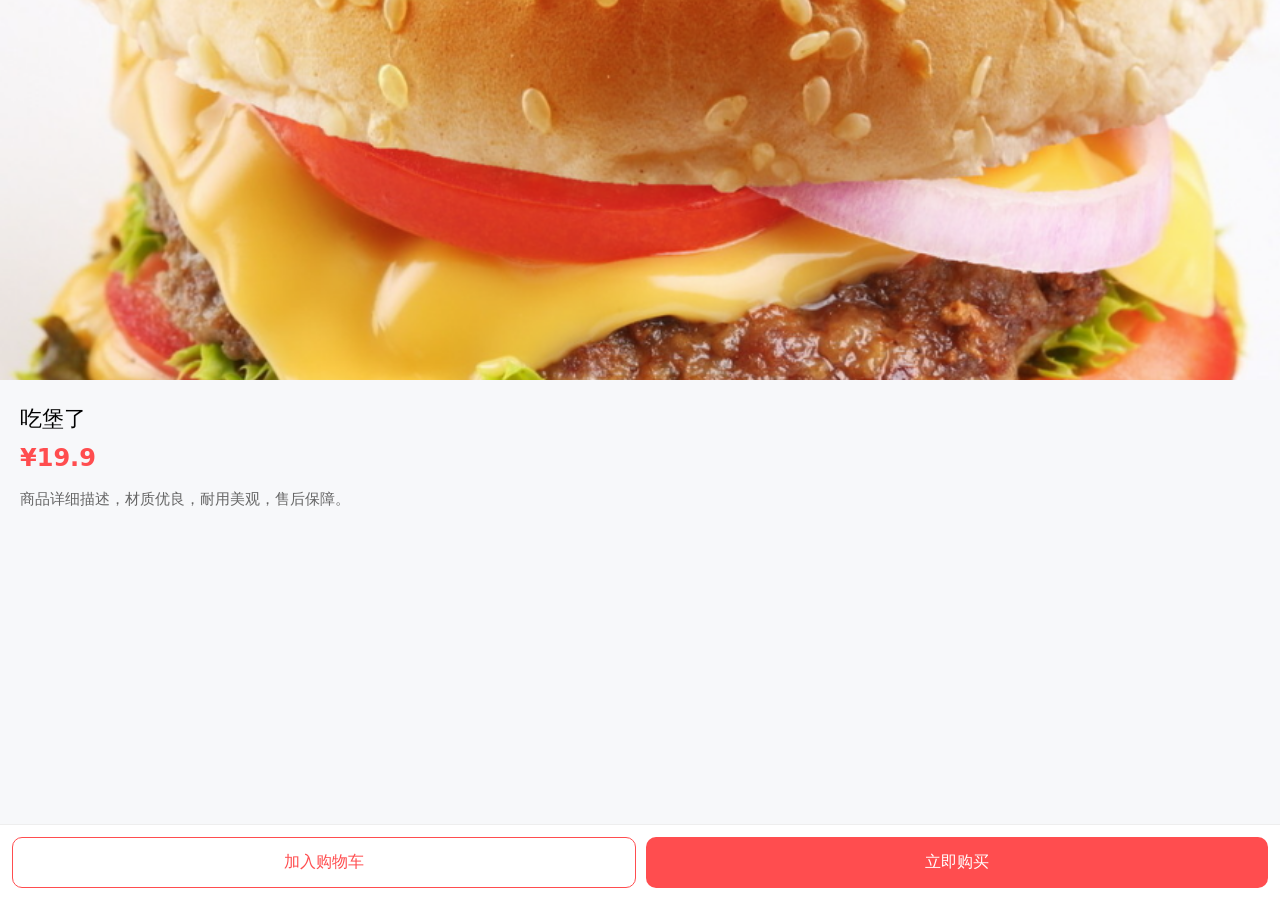
==== detail.html @ 701f8da3 "Rename 商品详情页detail.html to detail.html" ====
<!DOCTYPE html>
<html lang="zh-CN">
<head>
<meta charset="UTF-8">
<meta name="viewport" content="width=device-width, initial-scale=1.0">
<title>商品详情</title>
<style>
*{margin:0;padding:0;box-sizing:border-box;font-family:system-ui;}
body{background:#f7f8fa;padding-bottom:80px;}
img{width:100%;height:380px;object-fit:cover;}
.info{padding:20px;}
.name{font-size:22px;margin-bottom:10px;}
.price{font-size:24px;color:#ff4d4f;font-weight:bold;margin-bottom:15px;}
.desc{font-size:15px;color:#666;line-height:1.6;}
.btns{position:fixed;bottom:0;left:0;right:0;background:#fff;display:flex;padding:12px;gap:10px;border-top:1px solid #eee;}
.btns button{flex:1;padding:14px 0;border-radius:10px;border:none;font-size:16px;}
.btn-cart{background:#fff;color:#ff4d4f;border:1px solid #ff4d4f !important;}
.btn-buy{background:#ff4d4f;color:#fff;}
</style>
</head>

<body>
<img id="goodImg">
<div class="info">
<div class="name" id="goodName"></div>
<div class="price" id="goodPrice"></div>
<div class="desc" id="goodDesc">商品详细描述，材质优良，耐用美观，售后保障。</div>
</div>

<div class="btns">
<button class="btn-cart" onclick="addCart()">加入购物车</button>
<button class="btn-buy" onclick="buyNow()">立即购买</button>
</div>

<script>
// 获取商品数据
let good = JSON.parse(localStorage.getItem('detail') || 
  '{"name":"吃堡了","image":"images/吃堡了.png","price":19.9,"desc":"趣味谐音梗商品，治愈你的小情绪！"}');
document.getElementById('goodName').innerText = good.name
document.getElementById('goodPrice').innerText = '¥' + good.price
document.getElementById('goodImg').src = good.image

// 加入购物车
function addCart(){
  let cart = JSON.parse(localStorage.getItem('cart')) || []
  cart.push(good)
  localStorage.setItem('cart', JSON.stringify(cart))
  alert('已加入购物车')
}

// 立即购买
function buyNow(){
  alert('确认购买：' + good.name + '，¥' + good.price)
}
</script>
</body>
</html>
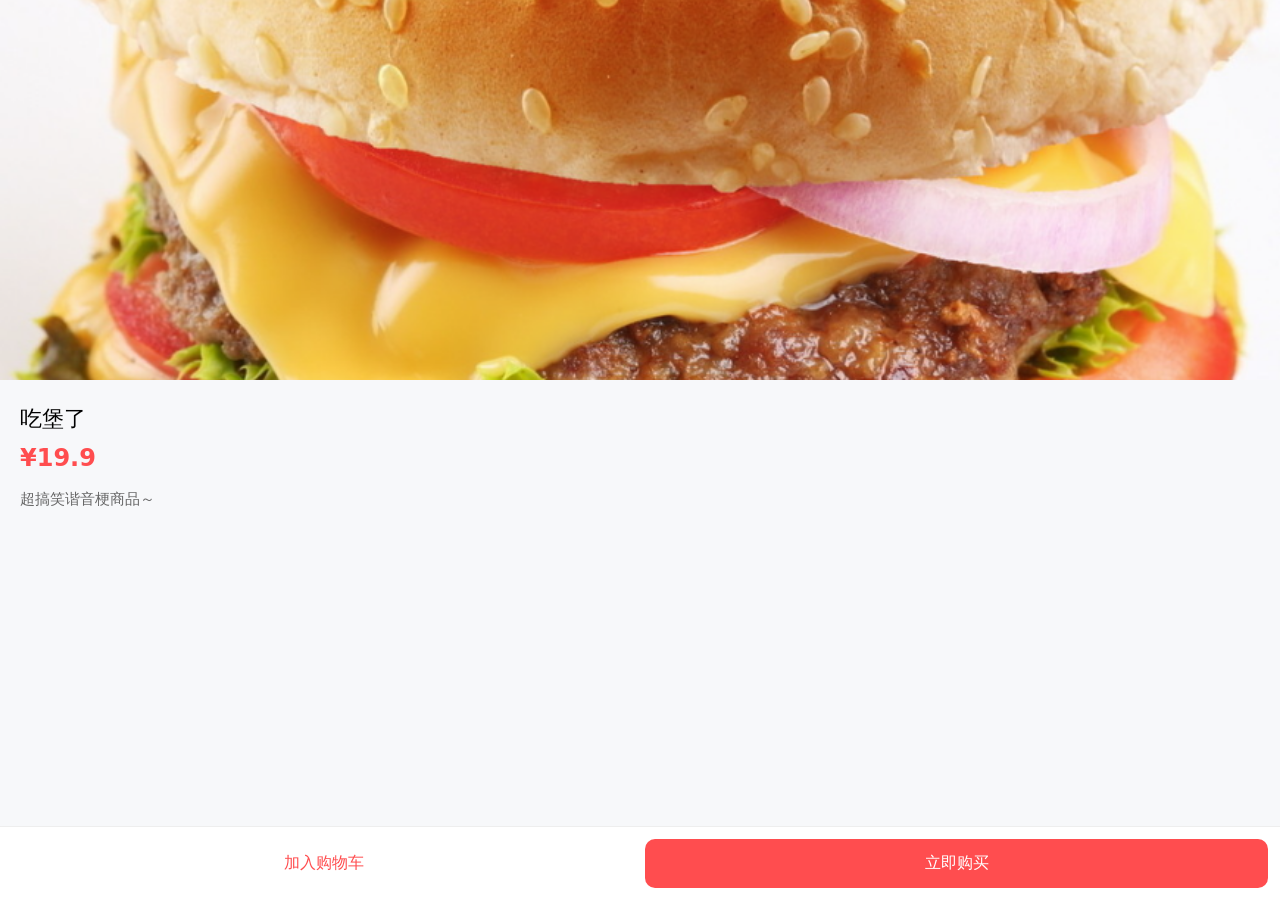
==== commit c2216a2a: "Update detail.html" ====
--- a/detail.html
+++ b/detail.html
@@ -7,14 +7,14 @@
 <style>
 *{margin:0;padding:0;box-sizing:border-box;font-family:system-ui;}
 body{background:#f7f8fa;padding-bottom:80px;}
-img{width:100%;height:380px;object-fit:cover;}
+#goodImg{width:100%;height:380px;object-fit:cover;}
 .info{padding:20px;}
 .name{font-size:22px;margin-bottom:10px;}
 .price{font-size:24px;color:#ff4d4f;font-weight:bold;margin-bottom:15px;}
-.desc{font-size:15px;color:#666;line-height:1.6;}
+.desc{font-size:15px;color:#666;line-height:1.6;margin-top:10px;}
 .btns{position:fixed;bottom:0;left:0;right:0;background:#fff;display:flex;padding:12px;gap:10px;border-top:1px solid #eee;}
 .btns button{flex:1;padding:14px 0;border-radius:10px;border:none;font-size:16px;}
-.btn-cart{background:#fff;color:#ff4d4f;border:1px solid #ff4d4f !important;}
+.btn-cart{background:#fff;color:#ff4d4f;border:1px solid #ff4d4f;}
 .btn-buy{background:#ff4d4f;color:#fff;}
 </style>
 </head>
@@ -24,7 +24,7 @@
 <div class="info">
 <div class="name" id="goodName"></div>
 <div class="price" id="goodPrice"></div>
-<div class="desc" id="goodDesc">商品详细描述，材质优良，耐用美观，售后保障。</div>
+<div class="desc" id="goodDesc"></div>
 </div>
 
 <div class="btns">
@@ -33,24 +33,22 @@
 </div>
 
 <script>
-// 获取商品数据
-let good = JSON.parse(localStorage.getItem('detail') || 
-  '{"name":"吃堡了","image":"images/吃堡了.png","price":19.9,"desc":"趣味谐音梗商品，治愈你的小情绪！"}');
-document.getElementById('goodName').innerText = good.name
-document.getElementById('goodPrice').innerText = '¥' + good.price
-document.getElementById('goodImg').src = good.image
+let good = JSON.parse(localStorage.getItem('detail') || '{"name":"吃堡了","image":"images/吃堡了.png","price":19.9,"desc":"超搞笑谐音梗商品～"}');
 
-// 加入购物车
+document.getElementById('goodName').innerText = good.name;
+document.getElementById('goodPrice').innerText = '¥' + good.price;
+document.getElementById('goodImg').src = good.image;
+document.getElementById('goodDesc').innerText = good.desc;
+
 function addCart(){
-  let cart = JSON.parse(localStorage.getItem('cart')) || []
-  cart.push(good)
-  localStorage.setItem('cart', JSON.stringify(cart))
-  alert('已加入购物车')
+  let cart = JSON.parse(localStorage.getItem('cart') || '[]');
+  cart.push(good);
+  localStorage.setItem('cart', JSON.stringify(cart));
+  alert('已加入购物车');
 }
 
-// 立即购买
 function buyNow(){
-  alert('确认购买：' + good.name + '，¥' + good.price)
+  alert('确认购买：' + good.name + '，价格：¥' + good.price);
 }
 </script>
 </body>
